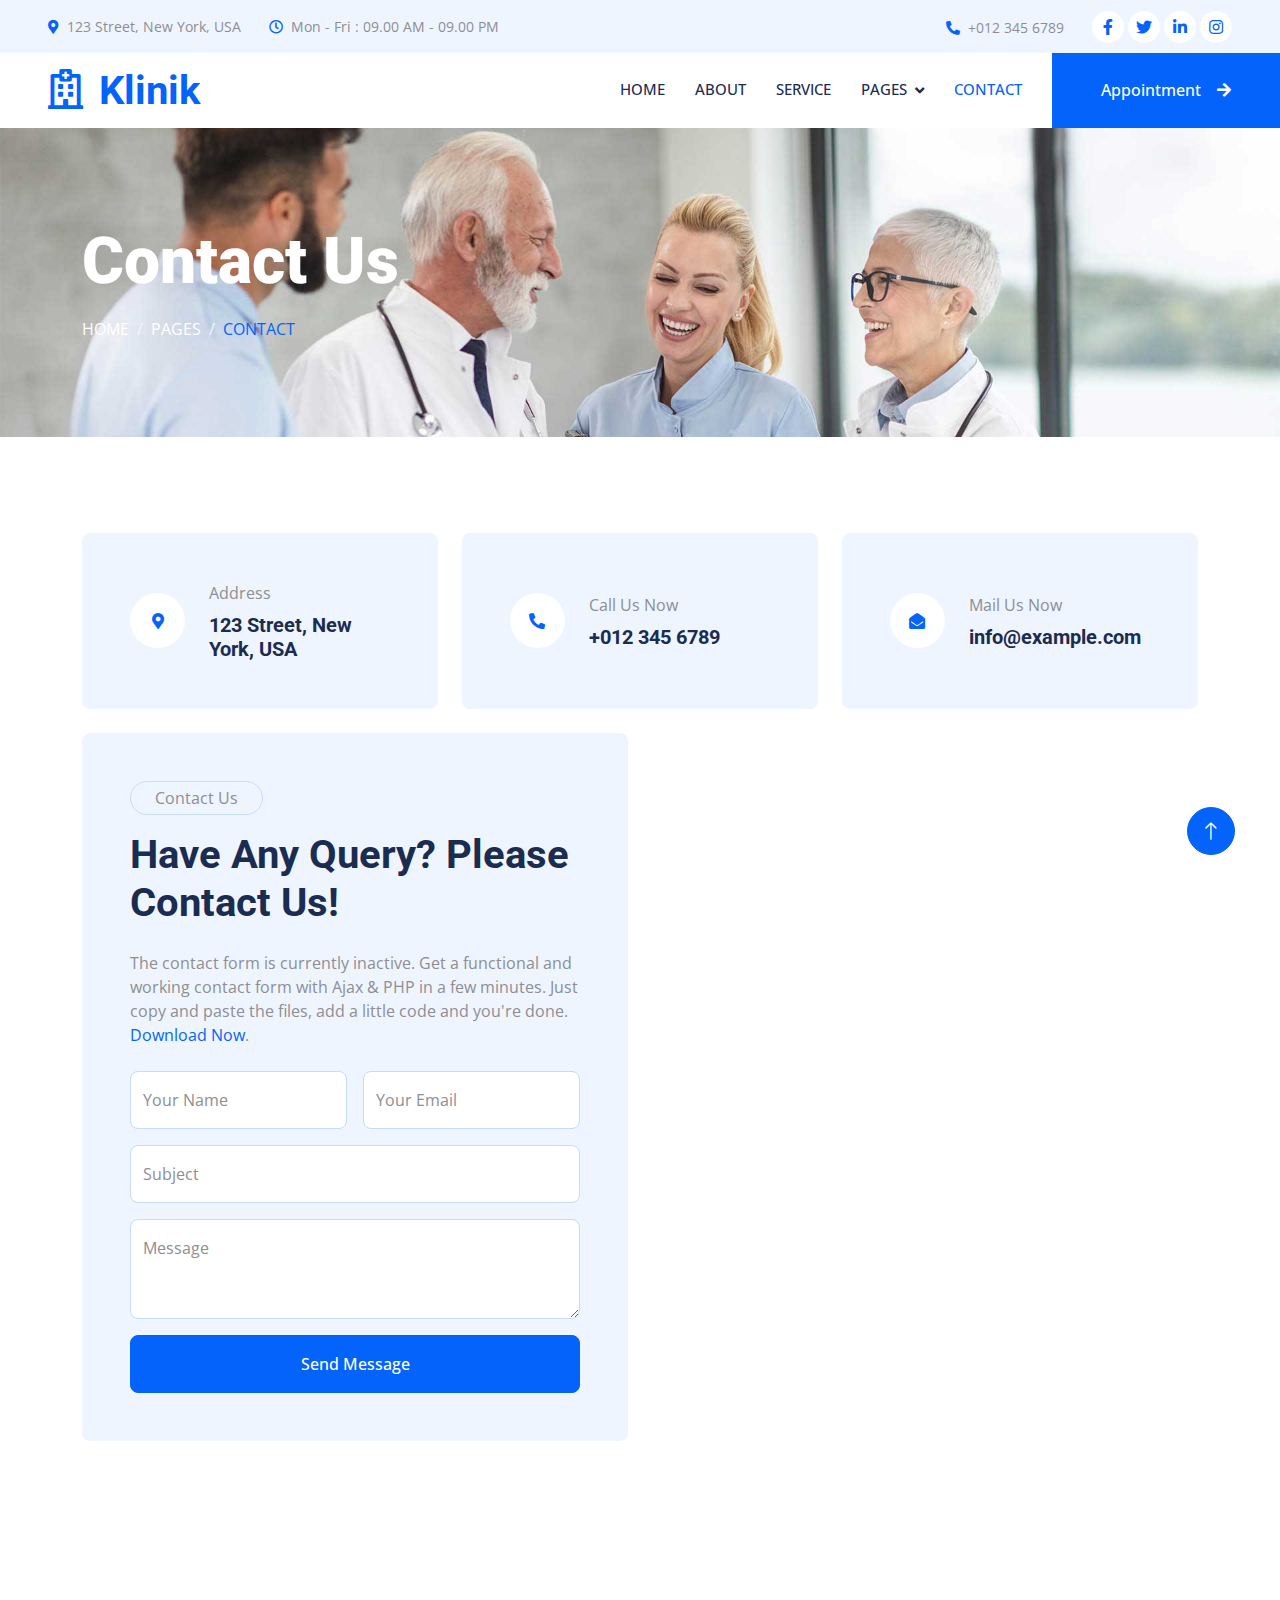
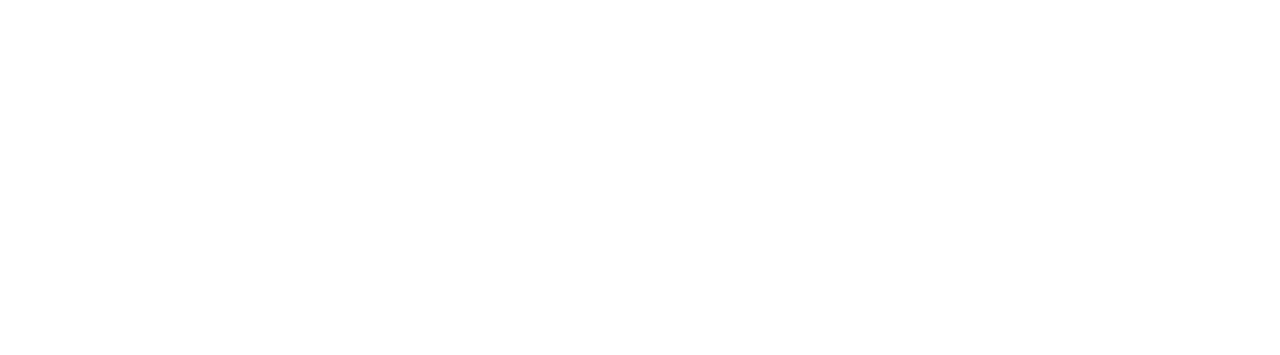
==== contact.html @ 3c7080e3 "up" ====
<!DOCTYPE html>
<html lang="en">

<head>
    <meta charset="utf-8">
    <title>Klinik - Clinic Website Template</title>
    <meta content="width=device-width, initial-scale=1.0" name="viewport">
    <meta content="" name="keywords">
    <meta content="" name="description">

    <!-- Favicon -->
    <link href="img/favicon.ico" rel="icon">

    <!-- Google Web Fonts -->
    <link rel="preconnect" href="https://fonts.googleapis.com">
    <link rel="preconnect" href="https://fonts.gstatic.com" crossorigin>
    <link href="https://fonts.googleapis.com/css2?family=Open+Sans:wght@400;500&family=Roboto:wght@500;700;900&display=swap" rel="stylesheet"> 

    <!-- Icon Font Stylesheet -->
    <link href="https://cdnjs.cloudflare.com/ajax/libs/font-awesome/5.10.0/css/all.min.css" rel="stylesheet">
    <link href="https://cdn.jsdelivr.net/npm/bootstrap-icons@1.4.1/font/bootstrap-icons.css" rel="stylesheet">

    <!-- Libraries Stylesheet -->
    <link href="lib/animate/animate.min.css" rel="stylesheet">
    <link href="lib/owlcarousel/assets/owl.carousel.min.css" rel="stylesheet">
    <link href="lib/tempusdominus/css/tempusdominus-bootstrap-4.min.css" rel="stylesheet" />

    <!-- Customized Bootstrap Stylesheet -->
    <link href="css/bootstrap.min.css" rel="stylesheet">

    <!-- Template Stylesheet -->
    <link href="css/style.css" rel="stylesheet">
</head>

<body>
    <!-- Spinner Start -->
    <div id="spinner" class="show bg-white position-fixed translate-middle w-100 vh-100 top-50 start-50 d-flex align-items-center justify-content-center">
        <div class="spinner-grow text-primary" style="width: 3rem; height: 3rem;" role="status">
            <span class="sr-only">Loading...</span>
        </div>
    </div>
    <!-- Spinner End -->


    <!-- Topbar Start -->
    <div class="container-fluid bg-light p-0 wow fadeIn" data-wow-delay="0.1s">
        <div class="row gx-0 d-none d-lg-flex">
            <div class="col-lg-7 px-5 text-start">
                <div class="h-100 d-inline-flex align-items-center py-3 me-4">
                    <small class="fa fa-map-marker-alt text-primary me-2"></small>
                    <small>123 Street, New York, USA</small>
                </div>
                <div class="h-100 d-inline-flex align-items-center py-3">
                    <small class="far fa-clock text-primary me-2"></small>
                    <small>Mon - Fri : 09.00 AM - 09.00 PM</small>
                </div>
            </div>
            <div class="col-lg-5 px-5 text-end">
                <div class="h-100 d-inline-flex align-items-center py-3 me-4">
                    <small class="fa fa-phone-alt text-primary me-2"></small>
                    <small>+012 345 6789</small>
                </div>
                <div class="h-100 d-inline-flex align-items-center">
                    <a class="btn btn-sm-square rounded-circle bg-white text-primary me-1" href=""><i class="fab fa-facebook-f"></i></a>
                    <a class="btn btn-sm-square rounded-circle bg-white text-primary me-1" href=""><i class="fab fa-twitter"></i></a>
                    <a class="btn btn-sm-square rounded-circle bg-white text-primary me-1" href=""><i class="fab fa-linkedin-in"></i></a>
                    <a class="btn btn-sm-square rounded-circle bg-white text-primary me-0" href=""><i class="fab fa-instagram"></i></a>
                </div>
            </div>
        </div>
    </div>
    <!-- Topbar End -->


    <!-- Navbar Start -->
    <nav class="navbar navbar-expand-lg bg-white navbar-light sticky-top p-0 wow fadeIn" data-wow-delay="0.1s">
        <a href="index.html" class="navbar-brand d-flex align-items-center px-4 px-lg-5">
            <h1 class="m-0 text-primary"><i class="far fa-hospital me-3"></i>Klinik</h1>
        </a>
        <button type="button" class="navbar-toggler me-4" data-bs-toggle="collapse" data-bs-target="#navbarCollapse">
            <span class="navbar-toggler-icon"></span>
        </button>
        <div class="collapse navbar-collapse" id="navbarCollapse">
            <div class="navbar-nav ms-auto p-4 p-lg-0">
                <a href="index.html" class="nav-item nav-link">Home</a>
                <a href="about.html" class="nav-item nav-link">About</a>
                <a href="service.html" class="nav-item nav-link">Service</a>
                <div class="nav-item dropdown">
                    <a href="#" class="nav-link dropdown-toggle" data-bs-toggle="dropdown">Pages</a>
                    <div class="dropdown-menu rounded-0 rounded-bottom m-0">
                        <a href="feature.html" class="dropdown-item">Feature</a>
                        <a href="team.html" class="dropdown-item">Our Doctor</a>
                        <a href="appointment.html" class="dropdown-item">Appointment</a>
                        <a href="testimonial.html" class="dropdown-item">Testimonial</a>
                        <a href="404.html" class="dropdown-item">404 Page</a>
                    </div>
                </div>
                <a href="contact.html" class="nav-item nav-link active">Contact</a>
            </div>
            <a href="" class="btn btn-primary rounded-0 py-4 px-lg-5 d-none d-lg-block">Appointment<i class="fa fa-arrow-right ms-3"></i></a>
        </div>
    </nav>
    <!-- Navbar End -->


    <!-- Page Header Start -->
    <div class="container-fluid page-header py-5 mb-5 wow fadeIn" data-wow-delay="0.1s">
        <div class="container py-5">
            <h1 class="display-3 text-white mb-3 animated slideInDown">Contact Us</h1>
            <nav aria-label="breadcrumb animated slideInDown">
                <ol class="breadcrumb text-uppercase mb-0">
                    <li class="breadcrumb-item"><a class="text-white" href="#">Home</a></li>
                    <li class="breadcrumb-item"><a class="text-white" href="#">Pages</a></li>
                    <li class="breadcrumb-item text-primary active" aria-current="page">Contact</li>
                </ol>
            </nav>
        </div>
    </div>
    <!-- Page Header End -->


    <!-- Contact Start -->
    <div class="container-xxl py-5">
        <div class="container">
            <div class="row g-4">
                <div class="col-lg-4">
                    <div class="h-100 bg-light rounded d-flex align-items-center p-5">
                        <div class="d-flex flex-shrink-0 align-items-center justify-content-center rounded-circle bg-white" style="width: 55px; height: 55px;">
                            <i class="fa fa-map-marker-alt text-primary"></i>
                        </div>
                        <div class="ms-4">
                            <p class="mb-2">Address</p>
                            <h5 class="mb-0">123 Street, New York, USA</h5>
                        </div>
                    </div>
                </div>
                <div class="col-lg-4">
                    <div class="h-100 bg-light rounded d-flex align-items-center p-5">
                        <div class="d-flex flex-shrink-0 align-items-center justify-content-center rounded-circle bg-white" style="width: 55px; height: 55px;">
                            <i class="fa fa-phone-alt text-primary"></i>
                        </div>
                        <div class="ms-4">
                            <p class="mb-2">Call Us Now</p>
                            <h5 class="mb-0">+012 345 6789</h5>
                        </div>
                    </div>
                </div>
                <div class="col-lg-4">
                    <div class="h-100 bg-light rounded d-flex align-items-center p-5">
                        <div class="d-flex flex-shrink-0 align-items-center justify-content-center rounded-circle bg-white" style="width: 55px; height: 55px;">
                            <i class="fa fa-envelope-open text-primary"></i>
                        </div>
                        <div class="ms-4">
                            <p class="mb-2">Mail Us Now</p>
                            <h5 class="mb-0">info@example.com</h5>
                        </div>
                    </div>
                </div>
                <div class="col-lg-6 wow fadeIn" data-wow-delay="0.1s">
                    <div class="bg-light rounded p-5">
                        <p class="d-inline-block border rounded-pill py-1 px-4">Contact Us</p>
                        <h1 class="mb-4">Have Any Query? Please Contact Us!</h1>
                        <p class="mb-4">The contact form is currently inactive. Get a functional and working contact form with Ajax & PHP in a few minutes. Just copy and paste the files, add a little code and you're done. <a href="https://htmlcodex.com/contact-form">Download Now</a>.</p>
                        <form>
                            <div class="row g-3">
                                <div class="col-md-6">
                                    <div class="form-floating">
                                        <input type="text" class="form-control" id="name" placeholder="Your Name">
                                        <label for="name">Your Name</label>
                                    </div>
                                </div>
                                <div class="col-md-6">
                                    <div class="form-floating">
                                        <input type="email" class="form-control" id="email" placeholder="Your Email">
                                        <label for="email">Your Email</label>
                                    </div>
                                </div>
                                <div class="col-12">
                                    <div class="form-floating">
                                        <input type="text" class="form-control" id="subject" placeholder="Subject">
                                        <label for="subject">Subject</label>
                                    </div>
                                </div>
                                <div class="col-12">
                                    <div class="form-floating">
                                        <textarea class="form-control" placeholder="Leave a message here" id="message" style="height: 100px"></textarea>
                                        <label for="message">Message</label>
                                    </div>
                                </div>
                                <div class="col-12">
                                    <button class="btn btn-primary w-100 py-3" type="submit">Send Message</button>
                                </div>
                            </div>
                        </form>
                    </div>
                </div>
                <div class="col-lg-6 wow fadeIn" data-wow-delay="0.5s">
                    <div class="h-100" style="min-height: 400px;">
                        <iframe class="rounded w-100 h-100"
                        src="https://www.google.com/maps/embed?pb=!1m18!1m12!1m3!1d3001156.4288297426!2d-78.01371936852176!3d42.72876761954724!2m3!1f0!2f0!3f0!3m2!1i1024!2i768!4f13.1!3m3!1m2!1s0x4ccc4bf0f123a5a9%3A0xddcfc6c1de189567!2sNew%20York%2C%20USA!5e0!3m2!1sen!2sbd!4v1603794290143!5m2!1sen!2sbd"
                        frameborder="0" allowfullscreen="" aria-hidden="false"
                        tabindex="0"></iframe>
                    </div>
                </div>
            </div>
        </div>
    </div>
    <!-- Contact End -->


    <!-- Footer Start -->
    <div class="container-fluid bg-dark text-light footer mt-5 pt-5 wow fadeIn" data-wow-delay="0.1s">
        <div class="container py-5">
            <div class="row g-5">
                <div class="col-lg-3 col-md-6">
                    <h5 class="text-light mb-4">Address</h5>
                    <p class="mb-2"><i class="fa fa-map-marker-alt me-3"></i>123 Street, New York, USA</p>
                    <p class="mb-2"><i class="fa fa-phone-alt me-3"></i>+012 345 67890</p>
                    <p class="mb-2"><i class="fa fa-envelope me-3"></i>info@example.com</p>
                    <div class="d-flex pt-2">
                        <a class="btn btn-outline-light btn-social rounded-circle" href=""><i class="fab fa-twitter"></i></a>
                        <a class="btn btn-outline-light btn-social rounded-circle" href=""><i class="fab fa-facebook-f"></i></a>
                        <a class="btn btn-outline-light btn-social rounded-circle" href=""><i class="fab fa-youtube"></i></a>
                        <a class="btn btn-outline-light btn-social rounded-circle" href=""><i class="fab fa-linkedin-in"></i></a>
                    </div>
                </div>
                <div class="col-lg-3 col-md-6">
                    <h5 class="text-light mb-4">Services</h5>
                    <a class="btn btn-link" href="">Cardiology</a>
                    <a class="btn btn-link" href="">Pulmonary</a>
                    <a class="btn btn-link" href="">Neurology</a>
                    <a class="btn btn-link" href="">Orthopedics</a>
                    <a class="btn btn-link" href="">Laboratory</a>
                </div>
                <div class="col-lg-3 col-md-6">
                    <h5 class="text-light mb-4">Quick Links</h5>
                    <a class="btn btn-link" href="">About Us</a>
                    <a class="btn btn-link" href="">Contact Us</a>
                    <a class="btn btn-link" href="">Our Services</a>
                    <a class="btn btn-link" href="">Terms & Condition</a>
                    <a class="btn btn-link" href="">Support</a>
                </div>
                <div class="col-lg-3 col-md-6">
                    <h5 class="text-light mb-4">Newsletter</h5>
                    <p>Dolor amet sit justo amet elitr clita ipsum elitr est.</p>
                    <div class="position-relative mx-auto" style="max-width: 400px;">
                        <input class="form-control border-0 w-100 py-3 ps-4 pe-5" type="text" placeholder="Your email">
                        <button type="button" class="btn btn-primary py-2 position-absolute top-0 end-0 mt-2 me-2">SignUp</button>
                    </div>
                </div>
            </div>
        </div>
        <div class="container">
            <div class="copyright">
                <div class="row">
                    <div class="col-md-6 text-center text-md-start mb-3 mb-md-0">
                        &copy; <a class="border-bottom" href="#">Your Site Name</a>, All Right Reserved.
                    </div>
                    <div class="col-md-6 text-center text-md-end">
                        <!--/*** This template is free as long as you keep the footer author’s credit link/attribution link/backlink. If you'd like to use the template without the footer author’s credit link/attribution link/backlink, you can purchase the Credit Removal License from "https://htmlcodex.com/credit-removal". Thank you for your support. ***/-->
                        Designed By <a class="border-bottom" href="https://htmlcodex.com">HTML Codex</a>
                    </div>
                </div>
            </div>
        </div>
    </div>
    <!-- Footer End -->


    <!-- Back to Top -->
    <a href="#" class="btn btn-lg btn-primary btn-lg-square rounded-circle back-to-top"><i class="bi bi-arrow-up"></i></a>


    <!-- JavaScript Libraries -->
    <script src="https://code.jquery.com/jquery-3.4.1.min.js"></script>
    <script src="https://cdn.jsdelivr.net/npm/bootstrap@5.0.0/dist/js/bootstrap.bundle.min.js"></script>
    <script src="lib/wow/wow.min.js"></script>
    <script src="lib/easing/easing.min.js"></script>
    <script src="lib/waypoints/waypoints.min.js"></script>
    <script src="lib/counterup/counterup.min.js"></script>
    <script src="lib/owlcarousel/owl.carousel.min.js"></script>
    <script src="lib/tempusdominus/js/moment.min.js"></script>
    <script src="lib/tempusdominus/js/moment-timezone.min.js"></script>
    <script src="lib/tempusdominus/js/tempusdominus-bootstrap-4.min.js"></script>

    <!-- Template Javascript -->
    <script src="js/main.js"></script>
</body>

</html>
---- css/style.css ----
/********** Template CSS **********/
:root {
    --primary: #0463FA;
    --light: #EFF5FF;
    --dark: #1B2C51;
}

.fw-medium {
    font-weight: 500 !important;
}

.fw-bold {
    font-weight: 700 !important;
}

.fw-black {
    font-weight: 900 !important;
}

.back-to-top {
    position: fixed;
    display: none;
    right: 45px;
    bottom: 45px;
    z-index: 99;
}


/*** Spinner ***/
#spinner {
    opacity: 0;
    visibility: hidden;
    transition: opacity .5s ease-out, visibility 0s linear .5s;
    z-index: 99999;
}

#spinner.show {
    transition: opacity .5s ease-out, visibility 0s linear 0s;
    visibility: visible;
    opacity: 1;
}


/*** Button ***/
.btn {
    font-weight: 500;
    transition: .5s;
}

.btn.btn-primary,
.btn.btn-secondary {
    color: #FFFFFF;
}

.btn-square {
    width: 38px;
    height: 38px;
}

.btn-sm-square {
    width: 32px;
    height: 32px;
}

.btn-lg-square {
    width: 48px;
    height: 48px;
}

.btn-square,
.btn-sm-square,
.btn-lg-square {
    padding: 0;
    display: flex;
    align-items: center;
    justify-content: center;
    font-weight: normal;
}


/*** Navbar ***/
.navbar .dropdown-toggle::after {
    border: none;
    content: "\f107";
    font-family: "Font Awesome 5 Free";
    font-weight: 900;
    vertical-align: middle;
    margin-left: 8px;
}

.navbar .navbar-nav .nav-link {
    margin-right: 30px;
    padding: 25px 0;
    color: #FFFFFF;
    font-size: 15px;
    font-weight: 500;
    text-transform: uppercase;
    outline: none;
}

.navbar .navbar-nav .nav-link:hover,
.navbar .navbar-nav .nav-link.active {
    color: var(--primary);
}

@media (max-width: 991.98px) {
    .navbar .navbar-nav .nav-link  {
        margin-right: 0;
        padding: 10px 0;
    }

    .navbar .navbar-nav {
        border-top: 1px solid #EEEEEE;
    }
}

.navbar .navbar-brand,
.navbar a.btn {
    height: 75px;
}

.navbar .navbar-nav .nav-link {
    color: var(--dark);
    font-weight: 500;
}

.navbar.sticky-top {
    top: -100px;
    transition: .5s;
}

@media (min-width: 992px) {
    .navbar .nav-item .dropdown-menu {
        display: block;
        border: none;
        margin-top: 0;
        top: 150%;
        opacity: 0;
        visibility: hidden;
        transition: .5s;
    }

    .navbar .nav-item:hover .dropdown-menu {
        top: 100%;
        visibility: visible;
        transition: .5s;
        opacity: 1;
    }
}


/*** Header ***/
.header-carousel .owl-carousel-text {
    position: absolute;
    width: 100%;
    height: 100%;
    padding: 3rem;
    top: 0;
    left: 0;
    display: flex;
    align-items: center;
    justify-content: center;
    text-shadow: 0 0 30px rgba(0, 0, 0, .1);
}

.header-carousel .owl-nav {
    position: absolute;
    width: 200px;
    height: 45px;
    bottom: 30px;
    left: 50%;
    transform: translateX(-50%);
    display: flex;
    justify-content: space-between;
}

.header-carousel .owl-nav .owl-prev,
.header-carousel .owl-nav .owl-next {
    width: 45px;
    height: 45px;
    display: flex;
    align-items: center;
    justify-content: center;
    color: #FFFFFF;
    background: transparent;
    border: 1px solid #FFFFFF;
    border-radius: 45px;
    font-size: 22px;
    transition: .5s;
}

.header-carousel .owl-nav .owl-prev:hover,
.header-carousel .owl-nav .owl-next:hover {
    background: var(--primary);
    border-color: var(--primary);
}

.header-carousel .owl-dots {
    position: absolute;
    height: 45px;
    bottom: 30px;
    left: 50%;
    transform: translateX(-50%);
    display: flex;
    align-items: center;
    justify-content: center;
}

.header-carousel .owl-dot {
    position: relative;
    display: inline-block;
    margin: 0 5px;
    width: 15px;
    height: 15px;
    background: transparent;
    border: 1px solid #FFFFFF;
    border-radius: 15px;
    transition: .5s;
}

.header-carousel .owl-dot::after {
    position: absolute;
    content: "";
    width: 5px;
    height: 5px;
    top: 4px;
    left: 4px;
    background: #FFFFFF;
    border-radius: 5px;
}

.header-carousel .owl-dot.active {
    background: var(--primary);
    border-color: var(--primary);
}

.page-header {
    background: url(../img/header-page.jpg) top center no-repeat;
    background-size: cover;
    text-shadow: 0 0 30px rgba(0, 0, 0, .1);
}

.breadcrumb-item + .breadcrumb-item::before {
    color: var(--light);
}


/*** Service ***/
.service-item {
    transition: .5s;
}

.service-item:hover {
    margin-top: -10px;
    box-shadow: 0 .5rem 1.5rem rgba(0, 0, 0, .08);
}

.service-item .btn {
    width: 40px;
    height: 40px;
    display: inline-flex;
    align-items: center;
    background: #FFFFFF;
    border-radius: 40px;
    white-space: nowrap;
    overflow: hidden;
    transition: .5s;
}

.service-item:hover .btn {
    width: 140px;
}


/*** Feature ***/
@media (min-width: 992px) {
    .container.feature {
        max-width: 100% !important;
    }

    .feature-text  {
        padding-left: calc(((100% - 960px) / 2) + .75rem);
    }
}

@media (min-width: 1200px) {
    .feature-text  {
        padding-left: calc(((100% - 1140px) / 2) + .75rem);
    }
}

@media (min-width: 1400px) {
    .feature-text  {
        padding-left: calc(((100% - 1320px) / 2) + .75rem);
    }
}


/*** Team ***/
.team-item img {
    position: relative;
    top: 0;
    transition: .5s;
}

.team-item:hover img {
    top: -30px;
}

.team-item .team-text {
    position: relative;
    height: 100px;
    transition: .5s;
}

.team-item:hover .team-text {
    margin-top: -60px;
    height: 160px;
}

.team-item .team-text .team-social {
    opacity: 0;
    transition: .5s;
}

.team-item:hover .team-text .team-social {
    opacity: 1;
}

.team-item .team-social .btn {
    display: inline-flex;
    color: var(--primary);
    background: #FFFFFF;
    border-radius: 40px;
}

.team-item .team-social .btn:hover {
    color: #FFFFFF;
    background: var(--primary);
}


/*** Appointment ***/
.bootstrap-datetimepicker-widget.bottom {
    top: auto !important;
}

.bootstrap-datetimepicker-widget .table * {
    border-bottom-width: 0px;
}

.bootstrap-datetimepicker-widget .table th {
    font-weight: 500;
}

.bootstrap-datetimepicker-widget.dropdown-menu {
    padding: 10px;
    border-radius: 2px;
}

.bootstrap-datetimepicker-widget table td.active,
.bootstrap-datetimepicker-widget table td.active:hover {
    background: var(--primary);
}

.bootstrap-datetimepicker-widget table td.today::before {
    border-bottom-color: var(--primary);
}


/*** Testimonial ***/
.testimonial-carousel::before {
    position: absolute;
    content: "";
    top: 0;
    left: 0;
    height: 100%;
    width: 0;
    background: linear-gradient(to right, rgba(255, 255, 255, 1) 0%, rgba(255, 255, 255, 0) 100%);
    z-index: 1;
}

.testimonial-carousel::after {
    position: absolute;
    content: "";
    top: 0;
    right: 0;
    height: 100%;
    width: 0;
    background: linear-gradient(to left, rgba(255, 255, 255, 1) 0%, rgba(255, 255, 255, 0) 100%);
    z-index: 1;
}

@media (min-width: 768px) {
    .testimonial-carousel::before,
    .testimonial-carousel::after {
        width: 200px;
    }
}

@media (min-width: 992px) {
    .testimonial-carousel::before,
    .testimonial-carousel::after {
        width: 300px;
    }
}

.testimonial-carousel .owl-item .testimonial-text {
    background: var(--light);
    transform: scale(.8);
    transition: .5s;
}

.testimonial-carousel .owl-item.center .testimonial-text {
    background: var(--primary);
    transform: scale(1);
}

.testimonial-carousel .owl-item .testimonial-text *,
.testimonial-carousel .owl-item .testimonial-item img {
    transition: .5s;
}

.testimonial-carousel .owl-item.center .testimonial-text * {
    color: var(--light) !important;
}

.testimonial-carousel .owl-item.center .testimonial-item img {
    background: var(--primary) !important;
} 

.testimonial-carousel .owl-nav {
    position: absolute;
    width: 350px;
    top: 15px;
    left: 50%;
    transform: translateX(-50%);
    display: flex;
    justify-content: space-between;
    opacity: 0;
    transition: .5s;
    z-index: 1;
}

.testimonial-carousel:hover .owl-nav {
    width: 300px;
    opacity: 1;
}

.testimonial-carousel .owl-nav .owl-prev,
.testimonial-carousel .owl-nav .owl-next {
    position: relative;
    color: var(--primary);
    font-size: 45px;
    transition: .5s;
}

.testimonial-carousel .owl-nav .owl-prev:hover,
.testimonial-carousel .owl-nav .owl-next:hover {
    color: var(--dark);
}


/*** Footer ***/
.footer .btn.btn-social {
    margin-right: 5px;
    width: 35px;
    height: 35px;
    display: flex;
    align-items: center;
    justify-content: center;
    color: var(--light);
    border: 1px solid #FFFFFF;
    transition: .3s;
}

.footer .btn.btn-social:hover {
    color: var(--primary);
}

.footer .btn.btn-link {
    display: block;
    margin-bottom: 5px;
    padding: 0;
    text-align: left;
    color: #FFFFFF;
    font-size: 15px;
    font-weight: normal;
    text-transform: capitalize;
    transition: .3s;
}

.footer .btn.btn-link::before {
    position: relative;
    content: "\f105";
    font-family: "Font Awesome 5 Free";
    font-weight: 900;
    margin-right: 10px;
}

.footer .btn.btn-link:hover {
    color: var(--primary);
    letter-spacing: 1px;
    box-shadow: none;
}

.footer .copyright {
    padding: 25px 0;
    font-size: 15px;
    border-top: 1px solid rgba(256, 256, 256, .1);
}

.footer .copyright a {
    color: var(--light);
}

.footer .copyright a:hover {
    color: var(--primary);
}
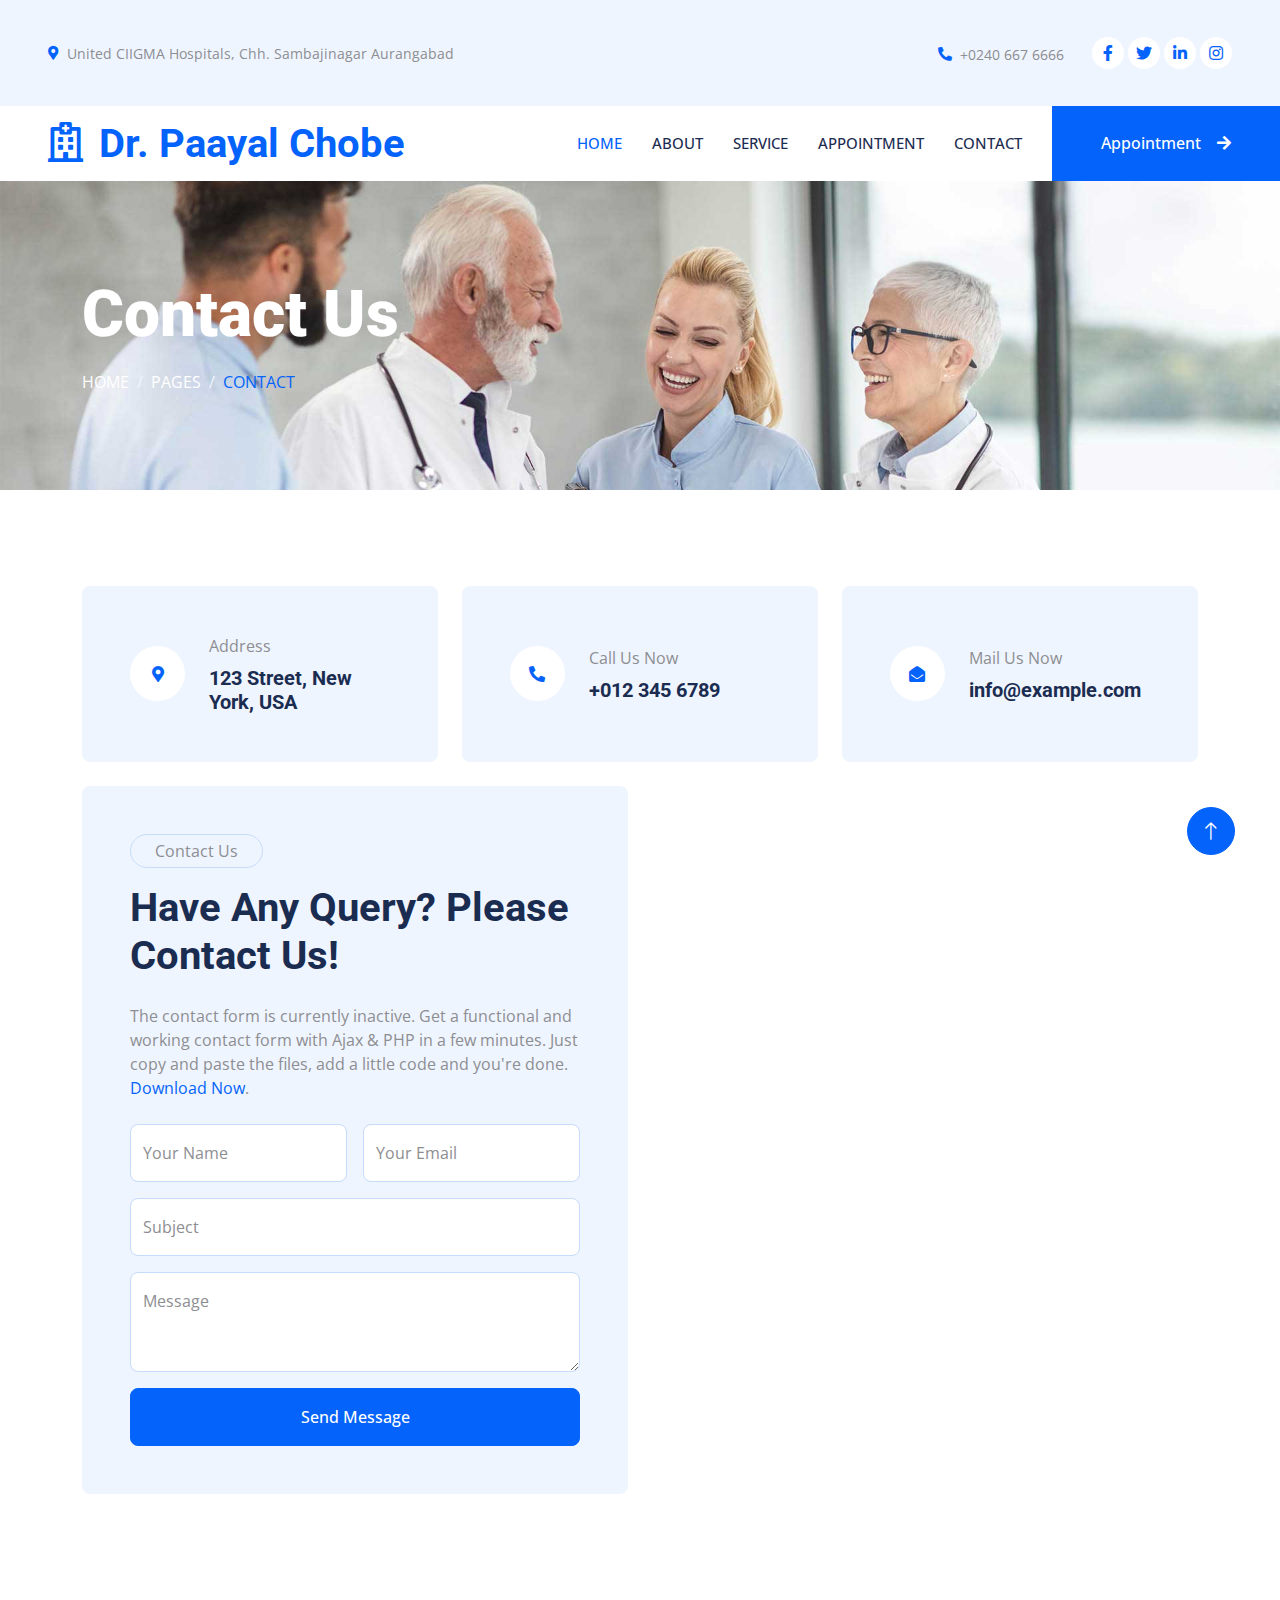
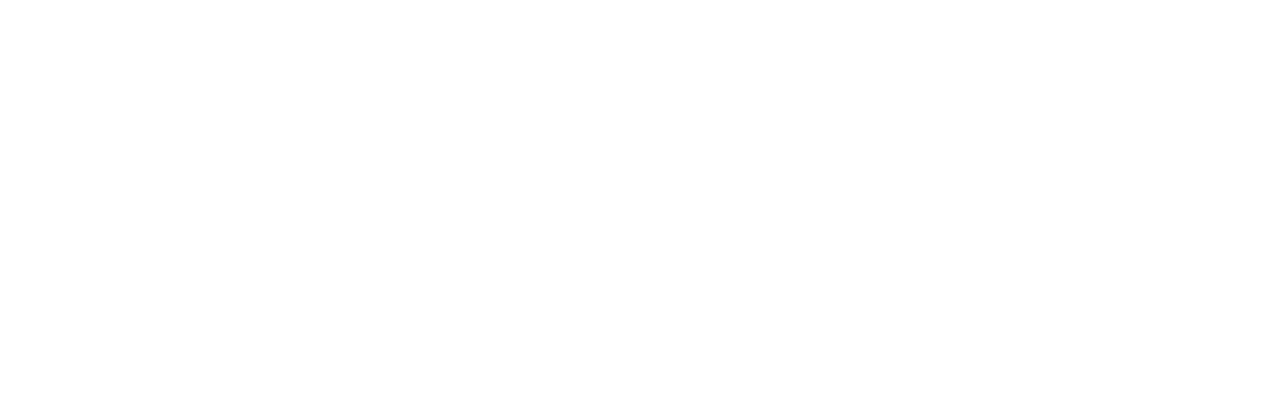
==== commit e00b362f: "gg" ====
--- a/contact.html
+++ b/contact.html
@@ -3,7 +3,7 @@
 
 <head>
     <meta charset="utf-8">
-    <title>Klinik - Clinic Website Template</title>
+    <title>Dr. Paayal Chobe</title>
     <meta content="width=device-width, initial-scale=1.0" name="viewport">
     <meta content="" name="keywords">
     <meta content="" name="description">
@@ -33,6 +33,7 @@
 </head>
 
 <body>
+
     <!-- Spinner Start -->
     <div id="spinner" class="show bg-white position-fixed translate-middle w-100 vh-100 top-50 start-50 d-flex align-items-center justify-content-center">
         <div class="spinner-grow text-primary" style="width: 3rem; height: 3rem;" role="status">
@@ -48,7 +49,7 @@
             <div class="col-lg-7 px-5 text-start">
                 <div class="h-100 d-inline-flex align-items-center py-3 me-4">
                     <small class="fa fa-map-marker-alt text-primary me-2"></small>
-                    <small>123 Street, New York, USA</small>
+                    <small>United CIIGMA Hospitals, Chh. Sambajinagar Aurangabad</small>
                 </div>
                 <div class="h-100 d-inline-flex align-items-center py-3">
                     <small class="far fa-clock text-primary me-2"></small>
@@ -58,7 +59,7 @@
             <div class="col-lg-5 px-5 text-end">
                 <div class="h-100 d-inline-flex align-items-center py-3 me-4">
                     <small class="fa fa-phone-alt text-primary me-2"></small>
-                    <small>+012 345 6789</small>
+                    <small>+0240 667 6666</small>
                 </div>
                 <div class="h-100 d-inline-flex align-items-center">
                     <a class="btn btn-sm-square rounded-circle bg-white text-primary me-1" href=""><i class="fab fa-facebook-f"></i></a>
@@ -75,27 +76,21 @@
     <!-- Navbar Start -->
     <nav class="navbar navbar-expand-lg bg-white navbar-light sticky-top p-0 wow fadeIn" data-wow-delay="0.1s">
         <a href="index.html" class="navbar-brand d-flex align-items-center px-4 px-lg-5">
-            <h1 class="m-0 text-primary"><i class="far fa-hospital me-3"></i>Klinik</h1>
+            <h1 class="m-0 text-primary"><i class="far fa-hospital me-3"></i>Dr. Paayal Chobe</h1>
         </a>
         <button type="button" class="navbar-toggler me-4" data-bs-toggle="collapse" data-bs-target="#navbarCollapse">
             <span class="navbar-toggler-icon"></span>
         </button>
         <div class="collapse navbar-collapse" id="navbarCollapse">
             <div class="navbar-nav ms-auto p-4 p-lg-0">
-                <a href="index.html" class="nav-item nav-link">Home</a>
-                <a href="about.html" class="nav-item nav-link">About</a>
-                <a href="service.html" class="nav-item nav-link">Service</a>
-                <div class="nav-item dropdown">
-                    <a href="#" class="nav-link dropdown-toggle" data-bs-toggle="dropdown">Pages</a>
-                    <div class="dropdown-menu rounded-0 rounded-bottom m-0">
-                        <a href="feature.html" class="dropdown-item">Feature</a>
-                        <a href="team.html" class="dropdown-item">Our Doctor</a>
-                        <a href="appointment.html" class="dropdown-item">Appointment</a>
-                        <a href="testimonial.html" class="dropdown-item">Testimonial</a>
-                        <a href="404.html" class="dropdown-item">404 Page</a>
-                    </div>
-                </div>
-                <a href="contact.html" class="nav-item nav-link active">Contact</a>
+                <a href="index.html" class="nav-item nav-link active">Home</a>
+                <a href="#About" class="nav-item nav-link">About</a>
+                <a href="#Service" class="nav-item nav-link">Service</a>
+                
+                 <a href="#Appointment" class="nav-item nav-link">Appointment</a>
+                       
+                
+                <a href="contact.html" class="nav-item nav-link">Contact</a>
             </div>
             <a href="" class="btn btn-primary rounded-0 py-4 px-lg-5 d-none d-lg-block">Appointment<i class="fa fa-arrow-right ms-3"></i></a>
         </div>
